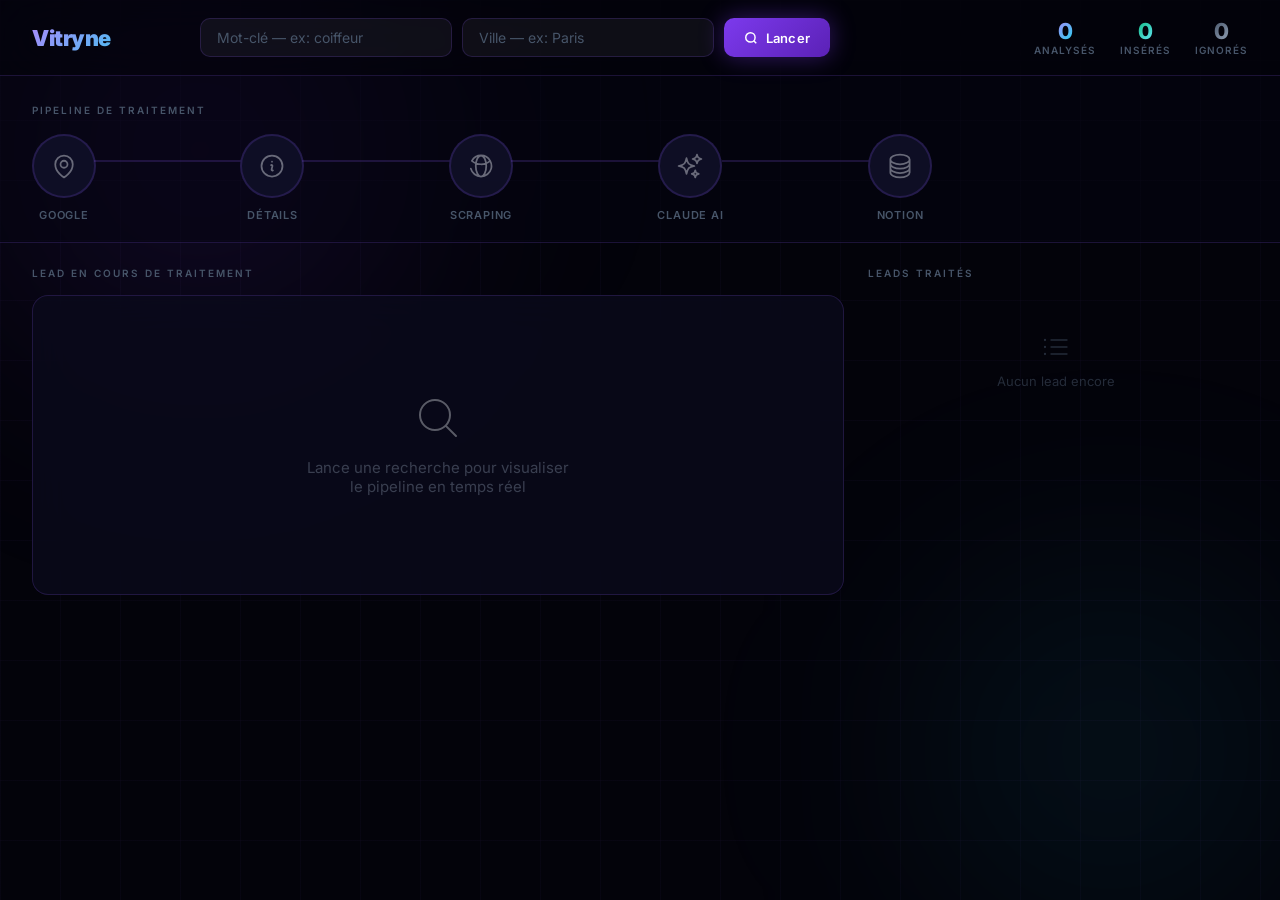
==== templates/index.html @ 22d90bb5 "first-commit-init" ====
<!DOCTYPE html>
<html lang="fr">
<head>
<meta charset="UTF-8">
<meta name="viewport" content="width=device-width, initial-scale=1.0">
<title>Vitryne Leads</title>
<link rel="preconnect" href="https://fonts.googleapis.com">
<link href="https://fonts.googleapis.com/css2?family=Inter:ital,opsz,wght@0,14..32,100..900;1,14..32,100..900&display=swap" rel="stylesheet">
<style>
:root {
  --bg: #03030a;
  --surface: rgba(10,10,28,0.82);
  --surface2: rgba(16,16,40,0.9);
  --border: rgba(139,92,246,0.18);
  --border2: rgba(139,92,246,0.35);
  --purple: #7c3aed;
  --purple-l: #a78bfa;
  --cyan: #22d3ee;
  --cyan-l: #67e8f9;
  --gold: #f59e0b;
  --gold-l: #fcd34d;
  --green: #10b981;
  --green-l: #6ee7b7;
  --red: #ef4444;
  --red-l: #fca5a5;
  --text: #f1f5f9;
  --text2: #94a3b8;
  --text3: #475569;
  --radius: 16px;
  --radius-sm: 10px;
}

* { margin: 0; padding: 0; box-sizing: border-box; }

html, body {
  height: 100%;
  background: var(--bg);
  color: var(--text);
  font-family: 'Inter', system-ui, sans-serif;
  overflow-x: hidden;
}

/* ── Animated background ───────────────────────────────── */
body::before, body::after {
  content: '';
  position: fixed;
  border-radius: 50%;
  filter: blur(120px);
  pointer-events: none;
  z-index: 0;
}
body::before {
  width: 600px; height: 600px;
  background: radial-gradient(circle, rgba(124,58,237,0.18) 0%, transparent 70%);
  top: -150px; left: -100px;
  animation: drift1 18s ease-in-out infinite alternate;
}
body::after {
  width: 500px; height: 500px;
  background: radial-gradient(circle, rgba(34,211,238,0.12) 0%, transparent 70%);
  bottom: -100px; right: -80px;
  animation: drift2 22s ease-in-out infinite alternate;
}
@keyframes drift1 { to { transform: translate(80px, 60px); } }
@keyframes drift2 { to { transform: translate(-60px, -80px); } }

/* grid overlay */
body {
  background-image:
    linear-gradient(rgba(139,92,246,0.03) 1px, transparent 1px),
    linear-gradient(90deg, rgba(139,92,246,0.03) 1px, transparent 1px);
  background-size: 60px 60px;
}

/* ── Layout ────────────────────────────────────────────── */
#app {
  position: relative;
  z-index: 1;
  min-height: 100vh;
  display: flex;
  flex-direction: column;
  gap: 0;
}

/* ── Navbar ────────────────────────────────────────────── */
#navbar {
  display: flex;
  align-items: center;
  gap: 20px;
  padding: 18px 32px;
  background: rgba(3,3,12,0.72);
  backdrop-filter: blur(24px);
  border-bottom: 1px solid var(--border);
  position: sticky;
  top: 0;
  z-index: 100;
}

.logo {
  font-size: 22px;
  font-weight: 900;
  letter-spacing: -0.5px;
  background: linear-gradient(135deg, var(--purple-l) 0%, var(--cyan) 100%);
  -webkit-background-clip: text;
  -webkit-text-fill-color: transparent;
  background-clip: text;
  white-space: nowrap;
  margin-right: 8px;
}
.logo span {
  font-weight: 300;
  opacity: 0.7;
}

.search-group {
  display: flex;
  gap: 10px;
  flex: 1;
  max-width: 560px;
}

.search-input {
  flex: 1;
  background: rgba(255,255,255,0.05);
  border: 1px solid var(--border);
  border-radius: var(--radius-sm);
  padding: 10px 16px;
  color: var(--text);
  font-size: 14px;
  font-family: inherit;
  outline: none;
  transition: border-color 0.2s, background 0.2s;
}
.search-input::placeholder { color: var(--text3); }
.search-input:focus {
  border-color: var(--purple-l);
  background: rgba(124,58,237,0.08);
}

.btn {
  display: inline-flex;
  align-items: center;
  gap: 8px;
  padding: 10px 20px;
  border-radius: var(--radius-sm);
  font-size: 13px;
  font-weight: 600;
  font-family: inherit;
  cursor: pointer;
  border: none;
  transition: all 0.2s;
  white-space: nowrap;
  letter-spacing: 0.3px;
}
.btn-primary {
  background: linear-gradient(135deg, var(--purple) 0%, #5b21b6 100%);
  color: white;
  box-shadow: 0 0 24px rgba(124,58,237,0.4);
}
.btn-primary:hover {
  background: linear-gradient(135deg, var(--purple-l) 0%, var(--purple) 100%);
  box-shadow: 0 0 36px rgba(124,58,237,0.6);
  transform: translateY(-1px);
}
.btn-primary:active { transform: translateY(0); }
.btn-primary:disabled {
  opacity: 0.45;
  cursor: not-allowed;
  transform: none;
  box-shadow: none;
}
.btn-ghost {
  background: rgba(255,255,255,0.05);
  color: var(--text2);
  border: 1px solid var(--border);
}
.btn-ghost:hover {
  background: rgba(255,255,255,0.1);
  color: var(--text);
}

/* stats bar */
.nav-stats {
  display: flex;
  gap: 24px;
  margin-left: auto;
}
.nav-stat {
  display: flex;
  flex-direction: column;
  align-items: center;
  gap: 2px;
}
.nav-stat-val {
  font-size: 22px;
  font-weight: 800;
  line-height: 1;
  background: linear-gradient(135deg, var(--purple-l), var(--cyan));
  -webkit-background-clip: text;
  -webkit-text-fill-color: transparent;
  background-clip: text;
  transition: all 0.3s;
}
.nav-stat-val.inserted { background: linear-gradient(135deg, var(--green), var(--cyan-l)); -webkit-background-clip: text; background-clip: text; }
.nav-stat-val.skipped  { background: linear-gradient(135deg, var(--text3), var(--text2)); -webkit-background-clip: text; background-clip: text; }
.nav-stat-label {
  font-size: 10px;
  text-transform: uppercase;
  letter-spacing: 1px;
  color: var(--text3);
  font-weight: 600;
}

/* ── Pipeline ──────────────────────────────────────────── */
#pipeline-section {
  padding: 28px 32px 20px;
  background: rgba(5,5,16,0.5);
  border-bottom: 1px solid var(--border);
}

.pipeline-title {
  font-size: 10px;
  text-transform: uppercase;
  letter-spacing: 2px;
  color: var(--text3);
  font-weight: 600;
  margin-bottom: 18px;
}

.pipeline {
  display: flex;
  align-items: center;
  gap: 0;
  max-width: 900px;
}

.pipeline-node {
  display: flex;
  flex-direction: column;
  align-items: center;
  gap: 10px;
  position: relative;
  flex-shrink: 0;
}

.node-ring {
  width: 64px;
  height: 64px;
  border-radius: 50%;
  background: var(--surface2);
  border: 2px solid var(--border);
  display: flex;
  align-items: center;
  justify-content: center;
  position: relative;
  transition: all 0.4s cubic-bezier(0.4,0,0.2,1);
}

.node-ring svg {
  width: 28px;
  height: 28px;
  opacity: 0.4;
  transition: opacity 0.3s;
}

.pipeline-node.active .node-ring {
  border-color: var(--purple-l);
  box-shadow: 0 0 0 6px rgba(124,58,237,0.12), 0 0 32px rgba(124,58,237,0.5);
  background: rgba(124,58,237,0.15);
}
.pipeline-node.active .node-ring svg { opacity: 1; }

.pipeline-node.done .node-ring {
  border-color: var(--green);
  box-shadow: 0 0 20px rgba(16,185,129,0.3);
  background: rgba(16,185,129,0.1);
}
.pipeline-node.done .node-ring svg { opacity: 0.8; }

/* pulse ring for active node */
.pipeline-node.active .node-ring::before {
  content: '';
  position: absolute;
  inset: -8px;
  border-radius: 50%;
  border: 2px solid rgba(124,58,237,0.5);
  animation: pulse-ring 1.5s ease-out infinite;
}
@keyframes pulse-ring {
  0%   { opacity: 0.8; transform: scale(1); }
  100% { opacity: 0; transform: scale(1.4); }
}

.node-label {
  font-size: 11px;
  font-weight: 600;
  color: var(--text3);
  text-transform: uppercase;
  letter-spacing: 0.8px;
  text-align: center;
  transition: color 0.3s;
}
.pipeline-node.active .node-label { color: var(--purple-l); }
.pipeline-node.done .node-label   { color: var(--green-l); }

/* done checkmark */
.node-check {
  position: absolute;
  top: -4px;
  right: -4px;
  width: 20px;
  height: 20px;
  background: var(--green);
  border-radius: 50%;
  display: flex;
  align-items: center;
  justify-content: center;
  font-size: 11px;
  opacity: 0;
  transform: scale(0);
  transition: all 0.3s cubic-bezier(0.34,1.56,0.64,1);
  box-shadow: 0 0 10px rgba(16,185,129,0.5);
}
.pipeline-node.done .node-check { opacity: 1; transform: scale(1); }

/* connector line */
.pipeline-connector {
  flex: 1;
  height: 2px;
  background: var(--border);
  position: relative;
  margin: 0 -2px;
  margin-bottom: 34px;
  overflow: visible;
  min-width: 40px;
}

.pipeline-connector .beam {
  position: absolute;
  top: 0; left: 0;
  height: 100%;
  width: 0%;
  background: linear-gradient(90deg, transparent, var(--purple-l), var(--cyan));
  box-shadow: 0 0 12px var(--purple-l);
  border-radius: 2px;
  transition: width 0.6s cubic-bezier(0.4,0,0.2,1);
}
.pipeline-connector.active .beam { width: 100%; }
.pipeline-connector.done .beam {
  width: 100%;
  background: linear-gradient(90deg, var(--green), var(--cyan-l));
  box-shadow: 0 0 10px var(--green);
}

/* ── Main content ───────────────────────────────────────── */
#main {
  flex: 1;
  display: grid;
  grid-template-columns: 1fr 380px;
  gap: 24px;
  padding: 24px 32px;
  min-height: 0;
}

/* ── Active Lead Card ───────────────────────────────────── */
#active-card-wrap {
  display: flex;
  flex-direction: column;
  gap: 16px;
}

.section-label {
  font-size: 10px;
  text-transform: uppercase;
  letter-spacing: 2px;
  color: var(--text3);
  font-weight: 600;
}

#active-card {
  background: var(--surface);
  border: 1px solid var(--border);
  border-radius: var(--radius);
  padding: 28px;
  backdrop-filter: blur(20px);
  position: relative;
  overflow: hidden;
  min-height: 300px;
  display: flex;
  flex-direction: column;
  gap: 20px;
  transition: border-color 0.4s;
}

#active-card::before {
  content: '';
  position: absolute;
  top: 0; left: 0; right: 0;
  height: 1px;
  background: linear-gradient(90deg, transparent, var(--purple-l), transparent);
  opacity: 0;
  transition: opacity 0.4s;
}
#active-card.processing::before { opacity: 1; }
#active-card.success { border-color: rgba(16,185,129,0.4); }
#active-card.success::before { background: linear-gradient(90deg, transparent, var(--green-l), transparent); opacity: 1; }
#active-card.fail { border-color: rgba(100,100,120,0.4); }

/* idle state */
.idle-state {
  flex: 1;
  display: flex;
  flex-direction: column;
  align-items: center;
  justify-content: center;
  gap: 16px;
  opacity: 0.35;
}
.idle-state svg { width: 48px; height: 48px; }
.idle-state p { font-size: 15px; color: var(--text2); text-align: center; }

/* lead header */
.lead-header {
  display: flex;
  align-items: flex-start;
  justify-content: space-between;
  gap: 16px;
  opacity: 0;
  transform: translateY(8px);
  transition: all 0.4s ease;
}
.lead-header.visible { opacity: 1; transform: translateY(0); }

.lead-name {
  font-size: 22px;
  font-weight: 800;
  line-height: 1.2;
  background: linear-gradient(135deg, var(--text) 0%, var(--purple-l) 100%);
  -webkit-background-clip: text;
  -webkit-text-fill-color: transparent;
  background-clip: text;
}

.lead-progress {
  font-size: 12px;
  color: var(--text3);
  font-weight: 600;
  white-space: nowrap;
  padding-top: 4px;
}

/* score ring */
.score-wrap {
  display: flex;
  flex-direction: column;
  align-items: center;
  gap: 4px;
  flex-shrink: 0;
}
.score-ring-svg {
  width: 72px;
  height: 72px;
  transform: rotate(-90deg);
}
.score-track {
  fill: none;
  stroke: rgba(255,255,255,0.06);
  stroke-width: 5;
}
.score-fill {
  fill: none;
  stroke-width: 5;
  stroke-linecap: round;
  stroke-dasharray: 201;
  stroke-dashoffset: 201;
  transition: stroke-dashoffset 1s cubic-bezier(0.4,0,0.2,1), stroke 0.5s;
}
.score-center {
  position: relative;
  margin-top: -72px;
  width: 72px;
  height: 72px;
  display: flex;
  align-items: center;
  justify-content: center;
  flex-direction: column;
}
.score-num {
  font-size: 22px;
  font-weight: 900;
  line-height: 1;
}
.score-max {
  font-size: 9px;
  color: var(--text3);
  font-weight: 600;
}

/* data fields */
.lead-fields {
  display: grid;
  grid-template-columns: 1fr 1fr;
  gap: 12px;
  opacity: 0;
  transform: translateY(8px);
  transition: all 0.4s ease 0.1s;
}
.lead-fields.visible { opacity: 1; transform: translateY(0); }

.field {
  display: flex;
  align-items: center;
  gap: 10px;
  padding: 10px 14px;
  background: rgba(255,255,255,0.04);
  border-radius: var(--radius-sm);
  border: 1px solid rgba(255,255,255,0.06);
  min-width: 0;
}
.field-icon {
  width: 32px;
  height: 32px;
  border-radius: 8px;
  display: flex;
  align-items: center;
  justify-content: center;
  flex-shrink: 0;
}
.field-icon svg { width: 16px; height: 16px; }
.field-icon.phone  { background: rgba(34,211,238,0.12); color: var(--cyan); }
.field-icon.web    { background: rgba(124,58,237,0.12); color: var(--purple-l); }
.field-icon.mail   { background: rgba(245,158,11,0.12); color: var(--gold); }
.field-icon.social { background: rgba(236,72,153,0.12); color: #f472b6; }
.field-icon.tool   { background: rgba(99,102,241,0.12); color: #818cf8; }

.field-text {
  display: flex;
  flex-direction: column;
  min-width: 0;
}
.field-label {
  font-size: 9px;
  text-transform: uppercase;
  letter-spacing: 1px;
  color: var(--text3);
  font-weight: 700;
}
.field-val {
  font-size: 13px;
  font-weight: 500;
  color: var(--text2);
  white-space: nowrap;
  overflow: hidden;
  text-overflow: ellipsis;
}
.field-val.empty { color: var(--text3); font-style: italic; }

/* besoins */
.besoins-row {
  display: flex;
  flex-wrap: wrap;
  gap: 8px;
  opacity: 0;
  transform: translateY(8px);
  transition: all 0.4s ease 0.2s;
}
.besoins-row.visible { opacity: 1; transform: translateY(0); }

.besoin-chip {
  display: inline-flex;
  align-items: center;
  gap: 5px;
  padding: 5px 12px;
  border-radius: 100px;
  font-size: 11px;
  font-weight: 600;
  background: rgba(124,58,237,0.15);
  border: 1px solid rgba(124,58,237,0.3);
  color: var(--purple-l);
  animation: chip-in 0.3s cubic-bezier(0.34,1.56,0.64,1) both;
}
@keyframes chip-in {
  from { opacity: 0; transform: scale(0.7); }
  to   { opacity: 1; transform: scale(1); }
}

/* notes */
.lead-notes {
  font-size: 13px;
  color: var(--text2);
  line-height: 1.6;
  padding: 14px;
  background: rgba(255,255,255,0.03);
  border-radius: var(--radius-sm);
  border-left: 2px solid var(--purple);
  opacity: 0;
  transform: translateY(8px);
  transition: all 0.4s ease 0.3s;
}
.lead-notes.visible { opacity: 1; transform: translateY(0); }

/* status banner */
.status-banner {
  display: flex;
  align-items: center;
  gap: 12px;
  padding: 14px 18px;
  border-radius: var(--radius-sm);
  font-size: 14px;
  font-weight: 700;
  opacity: 0;
  transform: scale(0.95);
  transition: all 0.4s cubic-bezier(0.34,1.56,0.64,1) 0.3s;
}
.status-banner.visible { opacity: 1; transform: scale(1); }
.status-banner.success {
  background: rgba(16,185,129,0.12);
  border: 1px solid rgba(16,185,129,0.3);
  color: var(--green-l);
}
.status-banner.fail {
  background: rgba(100,116,139,0.1);
  border: 1px solid rgba(100,116,139,0.2);
  color: var(--text3);
}

/* ── Leads Feed ─────────────────────────────────────────── */
#leads-feed {
  display: flex;
  flex-direction: column;
  gap: 12px;
  max-height: calc(100vh - 220px);
  overflow-y: auto;
  padding-right: 4px;
}
#leads-feed::-webkit-scrollbar { width: 4px; }
#leads-feed::-webkit-scrollbar-track { background: transparent; }
#leads-feed::-webkit-scrollbar-thumb { background: var(--border); border-radius: 2px; }

.feed-empty {
  display: flex;
  flex-direction: column;
  align-items: center;
  justify-content: center;
  gap: 10px;
  padding: 40px 20px;
  color: var(--text3);
  font-size: 13px;
  text-align: center;
  opacity: 0.5;
}

.lead-card {
  background: var(--surface);
  border: 1px solid var(--border);
  border-radius: var(--radius-sm);
  padding: 16px;
  backdrop-filter: blur(12px);
  display: flex;
  flex-direction: column;
  gap: 10px;
  animation: card-slide-in 0.4s cubic-bezier(0.34,1.56,0.64,1) both;
  position: relative;
  overflow: hidden;
  cursor: default;
  transition: border-color 0.2s, transform 0.2s;
}
.lead-card:hover { transform: translateX(-3px); }

@keyframes card-slide-in {
  from { opacity: 0; transform: translateX(30px); }
  to   { opacity: 1; transform: translateX(0); }
}

.lead-card.inserted {
  border-color: rgba(16,185,129,0.3);
}
.lead-card.inserted::before {
  content: '';
  position: absolute;
  left: 0; top: 0; bottom: 0;
  width: 3px;
  background: linear-gradient(180deg, var(--green), var(--cyan));
  border-radius: 3px 0 0 3px;
}
.lead-card.skipped {
  border-color: rgba(100,116,139,0.2);
  opacity: 0.7;
}
.lead-card.skipped::before {
  content: '';
  position: absolute;
  left: 0; top: 0; bottom: 0;
  width: 3px;
  background: var(--text3);
  border-radius: 3px 0 0 3px;
}

.card-top {
  display: flex;
  align-items: flex-start;
  justify-content: space-between;
  gap: 8px;
}
.card-name {
  font-size: 14px;
  font-weight: 700;
  color: var(--text);
  line-height: 1.3;
}
.card-score {
  display: flex;
  align-items: center;
  justify-content: center;
  width: 32px;
  height: 32px;
  border-radius: 8px;
  font-size: 13px;
  font-weight: 800;
  flex-shrink: 0;
}
.score-1, .score-2 { background: rgba(239,68,68,0.15); color: var(--red-l); border: 1px solid rgba(239,68,68,0.25); }
.score-3 { background: rgba(245,158,11,0.15); color: var(--gold-l); border: 1px solid rgba(245,158,11,0.25); }
.score-4, .score-5 { background: rgba(16,185,129,0.15); color: var(--green-l); border: 1px solid rgba(16,185,129,0.25); }

.card-tags {
  display: flex;
  flex-wrap: wrap;
  gap: 5px;
}
.card-tag {
  font-size: 10px;
  font-weight: 600;
  padding: 3px 8px;
  border-radius: 100px;
  background: rgba(124,58,237,0.1);
  border: 1px solid rgba(124,58,237,0.2);
  color: var(--purple-l);
}

.card-status {
  display: flex;
  align-items: center;
  gap: 6px;
  font-size: 11px;
  font-weight: 700;
  text-transform: uppercase;
  letter-spacing: 0.5px;
}
.card-status.ok { color: var(--green); }
.card-status.no { color: var(--text3); }

/* ── Processing shimmer ─────────────────────────────────── */
@keyframes shimmer {
  0%   { background-position: -600px 0; }
  100% { background-position: 600px 0; }
}
.shimmer {
  background: linear-gradient(90deg, rgba(255,255,255,0.02) 25%, rgba(255,255,255,0.07) 50%, rgba(255,255,255,0.02) 75%);
  background-size: 600px 100%;
  animation: shimmer 1.5s infinite;
}

/* ── Done overlay ───────────────────────────────────────── */
#done-overlay {
  position: fixed;
  inset: 0;
  z-index: 200;
  display: flex;
  align-items: center;
  justify-content: center;
  background: rgba(3,3,12,0.85);
  backdrop-filter: blur(16px);
  opacity: 0;
  pointer-events: none;
  transition: opacity 0.5s;
}
#done-overlay.visible { opacity: 1; pointer-events: all; }

.done-card {
  background: var(--surface2);
  border: 1px solid var(--border2);
  border-radius: 24px;
  padding: 48px 56px;
  text-align: center;
  max-width: 440px;
  width: 90%;
  box-shadow: 0 0 80px rgba(124,58,237,0.2), 0 40px 80px rgba(0,0,0,0.4);
  transform: scale(0.9);
  transition: transform 0.5s cubic-bezier(0.34,1.56,0.64,1) 0.1s;
}
#done-overlay.visible .done-card { transform: scale(1); }

.done-icon {
  width: 72px;
  height: 72px;
  margin: 0 auto 20px;
  background: linear-gradient(135deg, rgba(16,185,129,0.2), rgba(34,211,238,0.2));
  border: 2px solid rgba(16,185,129,0.4);
  border-radius: 50%;
  display: flex;
  align-items: center;
  justify-content: center;
  animation: pulse-ring 2s ease-out infinite;
}
.done-icon svg { width: 36px; height: 36px; color: var(--green-l); }

.done-title {
  font-size: 28px;
  font-weight: 900;
  background: linear-gradient(135deg, var(--green-l), var(--cyan));
  -webkit-background-clip: text;
  -webkit-text-fill-color: transparent;
  background-clip: text;
  margin-bottom: 8px;
}
.done-sub {
  font-size: 14px;
  color: var(--text2);
  margin-bottom: 32px;
}

.done-stats {
  display: flex;
  justify-content: center;
  gap: 32px;
  margin-bottom: 32px;
}
.done-stat-val {
  font-size: 36px;
  font-weight: 900;
  line-height: 1;
}
.done-stat-val.d-total   { color: var(--purple-l); }
.done-stat-val.d-inserted { color: var(--green-l); }
.done-stat-val.d-skipped  { color: var(--text3); }
.done-stat-label {
  font-size: 11px;
  text-transform: uppercase;
  letter-spacing: 1px;
  color: var(--text3);
  font-weight: 600;
  margin-top: 4px;
}

/* ── Typing indicator ───────────────────────────────────── */
.typing { display: inline-flex; gap: 4px; align-items: center; }
.typing span {
  width: 5px; height: 5px;
  background: var(--purple-l);
  border-radius: 50%;
  animation: bounce 1.2s ease-in-out infinite;
}
.typing span:nth-child(2) { animation-delay: 0.15s; }
.typing span:nth-child(3) { animation-delay: 0.3s; }
@keyframes bounce {
  0%,80%,100% { transform: translateY(0); }
  40%          { transform: translateY(-6px); }
}

/* number count-up */
.count-up { transition: all 0.3s; }

/* ── Scrollbar ──────────────────────────────────────────── */
::-webkit-scrollbar { width: 6px; }
::-webkit-scrollbar-track { background: transparent; }
::-webkit-scrollbar-thumb { background: var(--border); border-radius: 3px; }
</style>
</head>
<body>

<div id="app">

  <!-- Navbar -->
  <nav id="navbar">
    <div class="logo">Vitryne <span>Leads</span></div>

    <div class="search-group">
      <input id="keyword" class="search-input" type="text" placeholder="Mot-clé — ex: coiffeur" value="">
      <input id="city" class="search-input" type="text" placeholder="Ville — ex: Paris" value="">
      <button id="launch-btn" class="btn btn-primary" onclick="launch()">
        <svg width="14" height="14" fill="none" stroke="currentColor" stroke-width="2.5" viewBox="0 0 24 24"><circle cx="11" cy="11" r="8"/><path d="m21 21-4.35-4.35"/></svg>
        Lancer
      </button>
    </div>

    <div class="nav-stats">
      <div class="nav-stat">
        <div class="nav-stat-val count-up" id="stat-total">0</div>
        <div class="nav-stat-label">Analysés</div>
      </div>
      <div class="nav-stat">
        <div class="nav-stat-val inserted count-up" id="stat-inserted">0</div>
        <div class="nav-stat-label">Insérés</div>
      </div>
      <div class="nav-stat">
        <div class="nav-stat-val skipped count-up" id="stat-skipped">0</div>
        <div class="nav-stat-label">Ignorés</div>
      </div>
    </div>
  </nav>

  <!-- Pipeline -->
  <div id="pipeline-section">
    <div class="pipeline-title">Pipeline de traitement</div>
    <div class="pipeline" id="pipeline">

      <!-- Node: Google -->
      <div class="pipeline-node" id="node-google">
        <div class="node-ring">
          <svg fill="none" viewBox="0 0 24 24" stroke="currentColor" stroke-width="1.5">
            <path stroke-linecap="round" stroke-linejoin="round" d="M15 10.5a3 3 0 1 1-6 0 3 3 0 0 1 6 0Z"/>
            <path stroke-linecap="round" stroke-linejoin="round" d="M19.5 10.5c0 7.142-7.5 11.25-7.5 11.25S4.5 17.642 4.5 10.5a7.5 7.5 0 1 1 15 0Z"/>
          </svg>
          <div class="node-check">✓</div>
        </div>
        <div class="node-label">Google</div>
      </div>

      <div class="pipeline-connector" id="conn-0"><div class="beam"></div></div>

      <!-- Node: Details -->
      <div class="pipeline-node" id="node-details">
        <div class="node-ring">
          <svg fill="none" viewBox="0 0 24 24" stroke="currentColor" stroke-width="1.5">
            <path stroke-linecap="round" stroke-linejoin="round" d="m11.25 11.25.041-.02a.75.75 0 0 1 1.063.852l-.708 2.836a.75.75 0 0 0 1.063.853l.041-.021M21 12a9 9 0 1 1-18 0 9 9 0 0 1 18 0Zm-9-3.75h.008v.008H12V8.25Z"/>
          </svg>
          <div class="node-check">✓</div>
        </div>
        <div class="node-label">Détails</div>
      </div>

      <div class="pipeline-connector" id="conn-1"><div class="beam"></div></div>

      <!-- Node: Scraper -->
      <div class="pipeline-node" id="node-scrape">
        <div class="node-ring">
          <svg fill="none" viewBox="0 0 24 24" stroke="currentColor" stroke-width="1.5">
            <path stroke-linecap="round" stroke-linejoin="round" d="M12 21a9.004 9.004 0 0 0 8.716-6.747M12 21a9.004 9.004 0 0 1-8.716-6.747M12 21c2.485 0 4.5-4.03 4.5-9S14.485 3 12 3m0 18c-2.485 0-4.5-4.03-4.5-9S9.515 3 12 3m0 0a8.997 8.997 0 0 1 7.843 4.582M12 3a8.997 8.997 0 0 0-7.843 4.582m15.686 0A11.953 11.953 0 0 1 12 10.5c-2.998 0-5.74-1.1-7.843-2.918m15.686 0A8.959 8.959 0 0 1 21 12c0 .778-.099 1.533-.284 2.253"/>
          </svg>
          <div class="node-check">✓</div>
        </div>
        <div class="node-label">Scraping</div>
      </div>

      <div class="pipeline-connector" id="conn-2"><div class="beam"></div></div>

      <!-- Node: Claude -->
      <div class="pipeline-node" id="node-claude">
        <div class="node-ring">
          <svg fill="none" viewBox="0 0 24 24" stroke="currentColor" stroke-width="1.5">
            <path stroke-linecap="round" stroke-linejoin="round" d="M9.813 15.904 9 18.75l-.813-2.846a4.5 4.5 0 0 0-3.09-3.09L2.25 12l2.846-.813a4.5 4.5 0 0 0 3.09-3.09L9 5.25l.813 2.846a4.5 4.5 0 0 0 3.09 3.09L15.75 12l-2.846.813a4.5 4.5 0 0 0-3.09 3.09ZM18.259 8.715 18 9.75l-.259-1.035a3.375 3.375 0 0 0-2.455-2.456L14.25 6l1.036-.259a3.375 3.375 0 0 0 2.455-2.456L18 2.25l.259 1.035a3.375 3.375 0 0 0 2.456 2.456L21.75 6l-1.035.259a3.375 3.375 0 0 0-2.456 2.456ZM16.894 20.567 16.5 21.75l-.394-1.183a2.25 2.25 0 0 0-1.423-1.423L13.5 18.75l1.183-.394a2.25 2.25 0 0 0 1.423-1.423l.394-1.183.394 1.183a2.25 2.25 0 0 0 1.423 1.423l1.183.394-1.183.394a2.25 2.25 0 0 0-1.423 1.423Z"/>
          </svg>
          <div class="node-check">✓</div>
        </div>
        <div class="node-label">Claude AI</div>
      </div>

      <div class="pipeline-connector" id="conn-3"><div class="beam"></div></div>

      <!-- Node: Notion -->
      <div class="pipeline-node" id="node-notion">
        <div class="node-ring">
          <svg fill="none" viewBox="0 0 24 24" stroke="currentColor" stroke-width="1.5">
            <path stroke-linecap="round" stroke-linejoin="round" d="M20.25 6.375c0 2.278-3.694 4.125-8.25 4.125S3.75 8.653 3.75 6.375m16.5 0c0-2.278-3.694-4.125-8.25-4.125S3.75 4.097 3.75 6.375m16.5 0v11.25c0 2.278-3.694 4.125-8.25 4.125s-8.25-1.847-8.25-4.125V6.375m16.5 0v3.75m-16.5-3.75v3.75m16.5 0v3.75C20.25 16.153 16.556 18 12 18s-8.25-1.847-8.25-4.125v-3.75m16.5 0c0 2.278-3.694 4.125-8.25 4.125s-8.25-1.847-8.25-4.125"/>
          </svg>
          <div class="node-check">✓</div>
        </div>
        <div class="node-label">Notion</div>
      </div>

    </div>
  </div>

  <!-- Main -->
  <div id="main">

    <!-- Active card -->
    <div id="active-card-wrap">
      <div class="section-label">Lead en cours de traitement</div>
      <div id="active-card">

        <!-- Idle state -->
        <div class="idle-state" id="idle-state">
          <svg fill="none" viewBox="0 0 24 24" stroke="currentColor" stroke-width="1">
            <path stroke-linecap="round" stroke-linejoin="round" d="M21 21l-5.197-5.197m0 0A7.5 7.5 0 1 0 5.196 15.803 7.5 7.5 0 0 0 15.803 15.803Z"/>
          </svg>
          <p>Lance une recherche pour visualiser<br>le pipeline en temps réel</p>
        </div>

        <!-- Lead content (hidden until processing) -->
        <div id="lead-content" style="display:none; flex-direction:column; gap:18px;">

          <div class="lead-header" id="lead-header">
            <div>
              <div class="lead-progress" id="lead-progress"></div>
              <div class="lead-name" id="lead-name">—</div>
            </div>
            <div class="score-wrap" id="score-wrap" style="opacity:0; transition:opacity 0.4s 0.5s;">
              <svg class="score-ring-svg" viewBox="0 0 72 72">
                <circle class="score-track" cx="36" cy="36" r="32"/>
                <circle class="score-fill" id="score-fill" cx="36" cy="36" r="32" stroke="#7c3aed"/>
              </svg>
              <div class="score-center">
                <div class="score-num" id="score-num" style="color:#7c3aed">—</div>
                <div class="score-max">/5</div>
              </div>
            </div>
          </div>

          <div class="lead-fields" id="lead-fields">
            <div class="field" id="field-phone">
              <div class="field-icon phone">
                <svg fill="none" viewBox="0 0 24 24" stroke="currentColor" stroke-width="2"><path stroke-linecap="round" stroke-linejoin="round" d="M2.25 6.75c0 8.284 6.716 15 15 15h2.25a2.25 2.25 0 0 0 2.25-2.25v-1.372c0-.516-.351-.966-.852-1.091l-4.423-1.106c-.44-.11-.902.055-1.173.417l-.97 1.293c-.282.376-.769.542-1.21.38a12.035 12.035 0 0 1-7.143-7.143c-.162-.441.004-.928.38-1.21l1.293-.97c.363-.271.527-.734.417-1.173L6.963 3.102a1.125 1.125 0 0 0-1.091-.852H4.5A2.25 2.25 0 0 0 2.25 4.5v2.25Z"/></svg>
              </div>
              <div class="field-text">
                <div class="field-label">Téléphone</div>
                <div class="field-val empty" id="fv-phone">—</div>
              </div>
            </div>
            <div class="field" id="field-web">
              <div class="field-icon web">
                <svg fill="none" viewBox="0 0 24 24" stroke="currentColor" stroke-width="2"><path stroke-linecap="round" stroke-linejoin="round" d="M12 21a9.004 9.004 0 0 0 8.716-6.747M12 21a9.004 9.004 0 0 1-8.716-6.747M12 21c2.485 0 4.5-4.03 4.5-9S14.485 3 12 3m0 18c-2.485 0-4.5-4.03-4.5-9S9.515 3 12 3m0 0a8.997 8.997 0 0 1 7.843 4.582M12 3a8.997 8.997 0 0 0-7.843 4.582m15.686 0A11.953 11.953 0 0 1 12 10.5c-2.998 0-5.74-1.1-7.843-2.918m15.686 0A8.959 8.959 0 0 1 21 12c0 .778-.099 1.533-.284 2.253"/></svg>
              </div>
              <div class="field-text">
                <div class="field-label">Site web</div>
                <div class="field-val empty" id="fv-web">—</div>
              </div>
            </div>
            <div class="field">
              <div class="field-icon mail">
                <svg fill="none" viewBox="0 0 24 24" stroke="currentColor" stroke-width="2"><path stroke-linecap="round" stroke-linejoin="round" d="M21.75 6.75v10.5a2.25 2.25 0 0 1-2.25 2.25h-15a2.25 2.25 0 0 1-2.25-2.25V6.75m19.5 0A2.25 2.25 0 0 0 19.5 4.5h-15a2.25 2.25 0 0 0-2.25 2.25m19.5 0v.243a2.25 2.25 0 0 1-1.07 1.916l-7.5 4.615a2.25 2.25 0 0 1-2.36 0L3.32 8.91a2.25 2.25 0 0 1-1.07-1.916V6.75"/></svg>
              </div>
              <div class="field-text">
                <div class="field-label">E-mail</div>
                <div class="field-val empty" id="fv-email">—</div>
              </div>
            </div>
            <div class="field">
              <div class="field-icon social">
                <svg fill="none" viewBox="0 0 24 24" stroke="currentColor" stroke-width="2"><path stroke-linecap="round" stroke-linejoin="round" d="M7.217 10.907a2.25 2.25 0 1 0 0 2.186m0-2.186c.18.324.283.696.283 1.093s-.103.77-.283 1.093m0-2.186 9.566-5.314m-9.566 7.5 9.566 5.314m0 0a2.25 2.25 0 1 0 3.935 2.186 2.25 2.25 0 0 0-3.935-2.186Zm0-12.814a2.25 2.25 0 1 0 3.933-2.185 2.25 2.25 0 0 0-3.933 2.185Z"/></svg>
              </div>
              <div class="field-text">
                <div class="field-label">Réseaux sociaux</div>
                <div class="field-val empty" id="fv-social">—</div>
              </div>
            </div>
          </div>

          <div class="besoins-row" id="besoins-row"></div>

          <div class="lead-notes" id="lead-notes"></div>

          <div class="status-banner" id="status-banner"></div>

        </div>

        <!-- Shimmer overlay while searching -->
        <div id="search-shimmer" style="display:none; padding:20px; flex-direction:column; gap:12px;">
          <div style="height:18px; border-radius:6px; background:rgba(255,255,255,0.04);" class="shimmer"></div>
          <div style="height:14px; width:60%; border-radius:6px; background:rgba(255,255,255,0.03);" class="shimmer"></div>
          <div style="height:80px; border-radius:10px; background:rgba(255,255,255,0.03); margin-top:8px;" class="shimmer"></div>
        </div>

      </div>
    </div>

    <!-- Leads feed -->
    <div style="display:flex; flex-direction:column; gap:12px;">
      <div class="section-label">Leads traités</div>
      <div id="leads-feed">
        <div class="feed-empty" id="feed-empty">
          <svg width="32" height="32" fill="none" viewBox="0 0 24 24" stroke="currentColor" stroke-width="1">
            <path stroke-linecap="round" stroke-linejoin="round" d="M8.25 6.75h12M8.25 12h12m-12 5.25h12M3.75 6.75h.007v.008H3.75V6.75Zm.375 0a.375.375 0 1 1-.75 0 .375.375 0 0 1 .75 0ZM3.75 12h.007v.008H3.75V12Zm.375 0a.375.375 0 1 1-.75 0 .375.375 0 0 1 .75 0Zm-.375 5.25h.007v.008H3.75v-.008Zm.375 0a.375.375 0 1 1-.75 0 .375.375 0 0 1 .75 0Z"/>
          </svg>
          Aucun lead encore
        </div>
      </div>
    </div>

  </div>
</div>

<!-- Done overlay -->
<div id="done-overlay">
  <div class="done-card">
    <div class="done-icon">
      <svg fill="none" viewBox="0 0 24 24" stroke="currentColor" stroke-width="2">
        <path stroke-linecap="round" stroke-linejoin="round" d="M9 12.75 11.25 15 15 9.75M21 12a9 9 0 1 1-18 0 9 9 0 0 1 18 0Z"/>
      </svg>
    </div>
    <div class="done-title">Analyse terminée</div>
    <div class="done-sub" id="done-sub">Pipeline complété avec succès</div>
    <div class="done-stats">
      <div>
        <div class="done-stat-val d-total" id="done-total">0</div>
        <div class="done-stat-label">Analysés</div>
      </div>
      <div>
        <div class="done-stat-val d-inserted" id="done-inserted">0</div>
        <div class="done-stat-label">Insérés</div>
      </div>
      <div>
        <div class="done-stat-val d-skipped" id="done-skipped">0</div>
        <div class="done-stat-label">Ignorés</div>
      </div>
    </div>
    <button class="btn btn-ghost" style="width:100%; justify-content:center;" onclick="closeDone()">
      Fermer et nouvelle recherche
    </button>
  </div>
</div>

<script>
// ── State ────────────────────────────────────────────────
let stats = { total: 0, inserted: 0, skipped: 0 };
let currentLead = {};
const CIRCUMFERENCE = 2 * Math.PI * 32; // r=32 → 201.06

const STEP_ORDER = ['details', 'scrape', 'claude', 'notion'];
const NODE_MAP = {
  google: 'node-google',
  details: 'node-details',
  scrape: 'node-scrape',
  claude: 'node-claude',
  notion: 'node-notion',
};
const CONN_MAP = {
  details: 'conn-0',
  scrape: 'conn-1',
  claude: 'conn-2',
  notion: 'conn-3',
};

// ── Pipeline helpers ─────────────────────────────────────
function resetPipeline() {
  Object.values(NODE_MAP).forEach(id => {
    const el = document.getElementById(id);
    el.classList.remove('active', 'done');
  });
  for (let i = 0; i <= 3; i++) {
    const c = document.getElementById(`conn-${i}`);
    c.classList.remove('active', 'done');
    c.querySelector('.beam').style.width = '0%';
  }
}

function setNodeActive(nodeKey) {
  // Clear all active
  Object.values(NODE_MAP).forEach(id => document.getElementById(id).classList.remove('active'));
  // Set active
  const el = document.getElementById(NODE_MAP[nodeKey]);
  if (el) el.classList.add('active');
  // Animate connector leading to this node
  const connId = CONN_MAP[nodeKey];
  if (connId) {
    const c = document.getElementById(connId);
    c.classList.add('active');
  }
}

function setNodeDone(nodeKey) {
  const el = document.getElementById(NODE_MAP[nodeKey]);
  if (el) {
    el.classList.remove('active');
    el.classList.add('done');
  }
  const connId = CONN_MAP[nodeKey];
  if (connId) {
    const c = document.getElementById(connId);
    c.classList.remove('active');
    c.classList.add('done');
  }
}

// ── Active card helpers ──────────────────────────────────
function resetActiveCard() {
  document.getElementById('idle-state').style.display = 'flex';
  document.getElementById('lead-content').style.display = 'none';
  document.getElementById('search-shimmer').style.display = 'none';
  document.getElementById('active-card').className = '';

  document.getElementById('lead-header').classList.remove('visible');
  document.getElementById('lead-fields').classList.remove('visible');
  document.getElementById('besoins-row').classList.remove('visible');
  document.getElementById('lead-notes').classList.remove('visible');
  document.getElementById('status-banner').classList.remove('visible');

  document.getElementById('fv-phone').textContent = '—';
  document.getElementById('fv-phone').className = 'field-val empty';
  document.getElementById('fv-web').textContent = '—';
  document.getElementById('fv-web').className = 'field-val empty';
  document.getElementById('fv-email').textContent = '—';
  document.getElementById('fv-email').className = 'field-val empty';
  document.getElementById('fv-social').textContent = '—';
  document.getElementById('fv-social').className = 'field-val empty';
  document.getElementById('besoins-row').innerHTML = '';
  document.getElementById('lead-notes').textContent = '';
  document.getElementById('status-banner').className = 'status-banner';
  document.getElementById('status-banner').innerHTML = '';

  // Reset score
  document.getElementById('score-fill').style.strokeDashoffset = CIRCUMFERENCE;
  document.getElementById('score-num').textContent = '—';
  document.getElementById('score-num').style.color = '#7c3aed';
  document.getElementById('score-wrap').style.opacity = '0';
}

function showSearching() {
  document.getElementById('idle-state').style.display = 'none';
  document.getElementById('search-shimmer').style.display = 'flex';
  document.getElementById('lead-content').style.display = 'none';
  document.getElementById('active-card').classList.add('processing');
}

function showLeadContent() {
  document.getElementById('search-shimmer').style.display = 'none';
  document.getElementById('lead-content').style.display = 'flex';
}

function setScore(score) {
  const fill = document.getElementById('score-fill');
  const num = document.getElementById('score-num');
  const wrap = document.getElementById('score-wrap');

  wrap.style.opacity = '1';
  num.textContent = score;

  const pct = score / 5;
  const offset = CIRCUMFERENCE * (1 - pct);
  fill.style.strokeDashoffset = offset;

  let color;
  if (score <= 2)      color = '#ef4444';
  else if (score === 3) color = '#f59e0b';
  else                  color = '#10b981';

  fill.style.stroke = color;
  num.style.color = color;
}

function setFieldVal(id, val) {
  const el = document.getElementById(id);
  if (val) {
    el.textContent = val;
    el.className = 'field-val';
  }
}

function animateCounter(id, target) {
  const el = document.getElementById(id);
  const start = parseInt(el.textContent) || 0;
  if (start === target) return;
  const duration = 400;
  const startTime = performance.now();
  function step(now) {
    const t = Math.min((now - startTime) / duration, 1);
    el.textContent = Math.round(start + (target - start) * t);
    if (t < 1) requestAnimationFrame(step);
  }
  requestAnimationFrame(step);
}

function updateStats() {
  animateCounter('stat-total', stats.total);
  animateCounter('stat-inserted', stats.inserted);
  animateCounter('stat-skipped', stats.skipped);
}

// ── Feed helpers ─────────────────────────────────────────
function addLeadCard(data, type) {
  const feed = document.getElementById('leads-feed');
  const empty = document.getElementById('feed-empty');
  if (empty) empty.remove();

  const score = data.score || 0;
  const scoreClass = `score-${Math.max(1, Math.min(5, score))}`;
  const besoins = (data.besoins || []).slice(0, 3);

  const card = document.createElement('div');
  card.className = `lead-card ${type}`;
  card.innerHTML = `
    <div class="card-top">
      <div class="card-name">${escHtml(data.name || data.nom || '—')}</div>
      <div class="card-score ${scoreClass}">${score}</div>
    </div>
    ${besoins.length ? `<div class="card-tags">${besoins.map(b => `<div class="card-tag">${escHtml(b)}</div>`).join('')}</div>` : ''}
    <div class="card-status ${type === 'inserted' ? 'ok' : 'no'}">
      ${type === 'inserted'
        ? `<svg width="12" height="12" fill="none" viewBox="0 0 24 24" stroke="currentColor" stroke-width="2.5"><path stroke-linecap="round" stroke-linejoin="round" d="m4.5 12.75 6 6 9-13.5"/></svg> Inséré dans Notion`
        : `<svg width="12" height="12" fill="none" viewBox="0 0 24 24" stroke="currentColor" stroke-width="2"><path stroke-linecap="round" stroke-linejoin="round" d="M6 18 18 6M6 6l12 12"/></svg> Ignoré (score ${score}/5)`}
    </div>
  `;
  feed.insertBefore(card, feed.firstChild);
}

function escHtml(s) {
  return String(s).replace(/&/g,'&amp;').replace(/</g,'&lt;').replace(/>/g,'&gt;');
}

// ── Event handlers ───────────────────────────────────────
function handleEvent(raw) {
  const d = JSON.parse(raw);

  switch (d.type) {

    case 'searching':
      showSearching();
      setNodeActive('google');
      break;

    case 'places_found':
      setNodeDone('google');
      break;

    case 'lead_start':
      resetActiveCard();
      showLeadContent();
      currentLead = { name: d.name };
      document.getElementById('lead-progress').textContent = `${d.index} / ${d.total}`;
      document.getElementById('lead-name').textContent = d.name || '…';
      document.getElementById('lead-header').classList.add('visible');
      document.getElementById('active-card').classList.add('processing');
      // Reset done nodes except google
      ['details','scrape','claude','notion'].forEach(n => {
        const el = document.getElementById(NODE_MAP[n]);
        el.classList.remove('active','done');
        const cId = CONN_MAP[n];
        if (cId) {
          document.getElementById(cId).classList.remove('active','done');
        }
      });
      stats.total++;
      updateStats();
      break;

    case 'step':
      setNodeActive(d.step);
      break;

    case 'details_done': {
      setNodeDone('details');
      document.getElementById('lead-name').textContent = d.name;
      currentLead.name = d.name;
      currentLead.phone = d.phone;
      currentLead.website = d.website;
      setFieldVal('fv-phone', d.phone || 'Non renseigné');
      let webShort = 'Aucun site';
      if (d.website) { try { webShort = new URL(d.website).hostname; } catch { webShort = d.website.replace(/^https?:\/\//, '').split('/')[0]; } }
      setFieldVal('fv-web', webShort);
      if (!d.website) document.getElementById('fv-web').className = 'field-val empty';
      document.getElementById('lead-fields').classList.add('visible');
      break;
    }

    case 'scrape_done': {
      setNodeDone('scrape');
      setFieldVal('fv-email', d.email || 'Non trouvé');
      if (!d.email) document.getElementById('fv-email').className = 'field-val empty';
      const socials = [d.facebook ? 'Facebook' : null, d.instagram ? 'Instagram' : null].filter(Boolean);
      setFieldVal('fv-social', socials.length ? socials.join(' · ') : 'Aucun');
      if (!socials.length) document.getElementById('fv-social').className = 'field-val empty';
      break;
    }

    case 'analysis_done': {
      setNodeDone('claude');
      setScore(d.score || 1);
      const besoinsRow = document.getElementById('besoins-row');
      besoinsRow.innerHTML = '';
      (d.besoins || []).forEach((b, i) => {
        const chip = document.createElement('div');
        chip.className = 'besoin-chip';
        chip.style.animationDelay = `${i * 80}ms`;
        chip.textContent = b;
        besoinsRow.appendChild(chip);
      });
      if (d.besoins && d.besoins.length) besoinsRow.classList.add('visible');

      const notes = document.getElementById('lead-notes');
      notes.textContent = d.notes || '';
      if (d.notes) notes.classList.add('visible');

      currentLead.score = d.score;
      currentLead.besoins = d.besoins;
      break;
    }

    case 'inserted': {
      setNodeDone('notion');
      document.getElementById('active-card').classList.remove('processing');
      document.getElementById('active-card').classList.add('success');
      const banner = document.getElementById('status-banner');
      banner.className = 'status-banner success visible';
      banner.innerHTML = `
        <svg width="18" height="18" fill="none" viewBox="0 0 24 24" stroke="currentColor" stroke-width="2.5"><path stroke-linecap="round" stroke-linejoin="round" d="m4.5 12.75 6 6 9-13.5"/></svg>
        Lead inséré dans Notion avec succès
      `;
      stats.inserted++;
      updateStats();
      setTimeout(() => addLeadCard({ ...d, ...currentLead }, 'inserted'), 600);
      break;
    }

    case 'skipped': {
      document.getElementById('active-card').classList.remove('processing');
      document.getElementById('active-card').classList.add('fail');
      const banner = document.getElementById('status-banner');
      banner.className = 'status-banner fail visible';
      banner.innerHTML = `
        <svg width="18" height="18" fill="none" viewBox="0 0 24 24" stroke="currentColor" stroke-width="2"><path stroke-linecap="round" stroke-linejoin="round" d="M6 18 18 6M6 6l12 12"/></svg>
        Score insuffisant (${d.score}/5) — ignoré
      `;
      stats.skipped++;
      updateStats();
      setTimeout(() => addLeadCard({ ...d, ...currentLead }, 'skipped'), 600);
      break;
    }

    case 'done':
      document.getElementById('done-total').textContent = d.total;
      document.getElementById('done-inserted').textContent = d.inserted;
      document.getElementById('done-skipped').textContent = d.skipped;
      document.getElementById('done-sub').textContent = `${d.inserted} lead${d.inserted > 1 ? 's' : ''} envoyé${d.inserted > 1 ? 's' : ''} sur Notion`;
      setTimeout(() => document.getElementById('done-overlay').classList.add('visible'), 800);
      document.getElementById('launch-btn').disabled = false;
      document.getElementById('launch-btn').innerHTML = `
        <svg width="14" height="14" fill="none" stroke="currentColor" stroke-width="2.5" viewBox="0 0 24 24"><circle cx="11" cy="11" r="8"/><path d="m21 21-4.35-4.35"/></svg>
        Lancer
      `;
      break;

    case 'error':
      console.error('Pipeline error:', d.message);
      document.getElementById('launch-btn').disabled = false;
      break;
  }
}

// ── Launch ───────────────────────────────────────────────
let abortCtrl = null;

async function launch() {
  const keyword = document.getElementById('keyword').value.trim();
  const city = document.getElementById('city').value.trim();
  if (!keyword || !city) { document.getElementById('keyword').focus(); return; }

  if (abortCtrl) { abortCtrl.abort(); abortCtrl = null; }

  stats = { total: 0, inserted: 0, skipped: 0 };
  updateStats();
  resetPipeline();
  resetActiveCard();
  document.getElementById('leads-feed').innerHTML = '<div class="feed-empty" id="feed-empty"><svg width="32" height="32" fill="none" viewBox="0 0 24 24" stroke="currentColor" stroke-width="1"><path stroke-linecap="round" stroke-linejoin="round" d="M8.25 6.75h12M8.25 12h12m-12 5.25h12M3.75 6.75h.007v.008H3.75V6.75Zm.375 0a.375.375 0 1 1-.75 0 .375.375 0 0 1 .75 0ZM3.75 12h.007v.008H3.75V12Zm.375 0a.375.375 0 1 1-.75 0 .375.375 0 0 1 .75 0Zm-.375 5.25h.007v.008H3.75v-.008Zm.375 0a.375.375 0 1 1-.75 0 .375.375 0 0 1 .75 0Z"/></svg>En attente…</div>';

  const btn = document.getElementById('launch-btn');
  btn.disabled = true;
  btn.innerHTML = `<div class="typing"><span></span><span></span><span></span></div> Traitement…`;

  abortCtrl = new AbortController();
  try {
    const resp = await fetch(`/stream?keyword=${encodeURIComponent(keyword)}&city=${encodeURIComponent(city)}`, {
      signal: abortCtrl.signal
    });
    const reader = resp.body.getReader();
    const decoder = new TextDecoder();
    let buf = '';
    while (true) {
      const { done, value } = await reader.read();
      if (done) break;
      buf += decoder.decode(value, { stream: true });
      const lines = buf.split('\n');
      buf = lines.pop();
      for (const line of lines) {
        if (!line.startsWith('data: ')) continue;
        const raw = line.slice(6).trim();
        if (!raw) continue;
        try { handleEvent(raw); } catch(e) { console.error('handleEvent error:', e); }
      }
    }
  } catch(e) {
    if (e.name !== 'AbortError') console.error('Stream error:', e);
  }

  btn.disabled = false;
  btn.innerHTML = `<svg width="14" height="14" fill="none" stroke="currentColor" stroke-width="2.5" viewBox="0 0 24 24"><circle cx="11" cy="11" r="8"/><path d="m21 21-4.35-4.35"/></svg> Lancer`;
}

function closeDone() {
  document.getElementById('done-overlay').classList.remove('visible');
  resetPipeline();
  resetActiveCard();
}

// Enter to launch
document.getElementById('city').addEventListener('keydown', e => { if (e.key === 'Enter') launch(); });
document.getElementById('keyword').addEventListener('keydown', e => { if (e.key === 'Enter') launch(); });
</script>
</body>
</html>
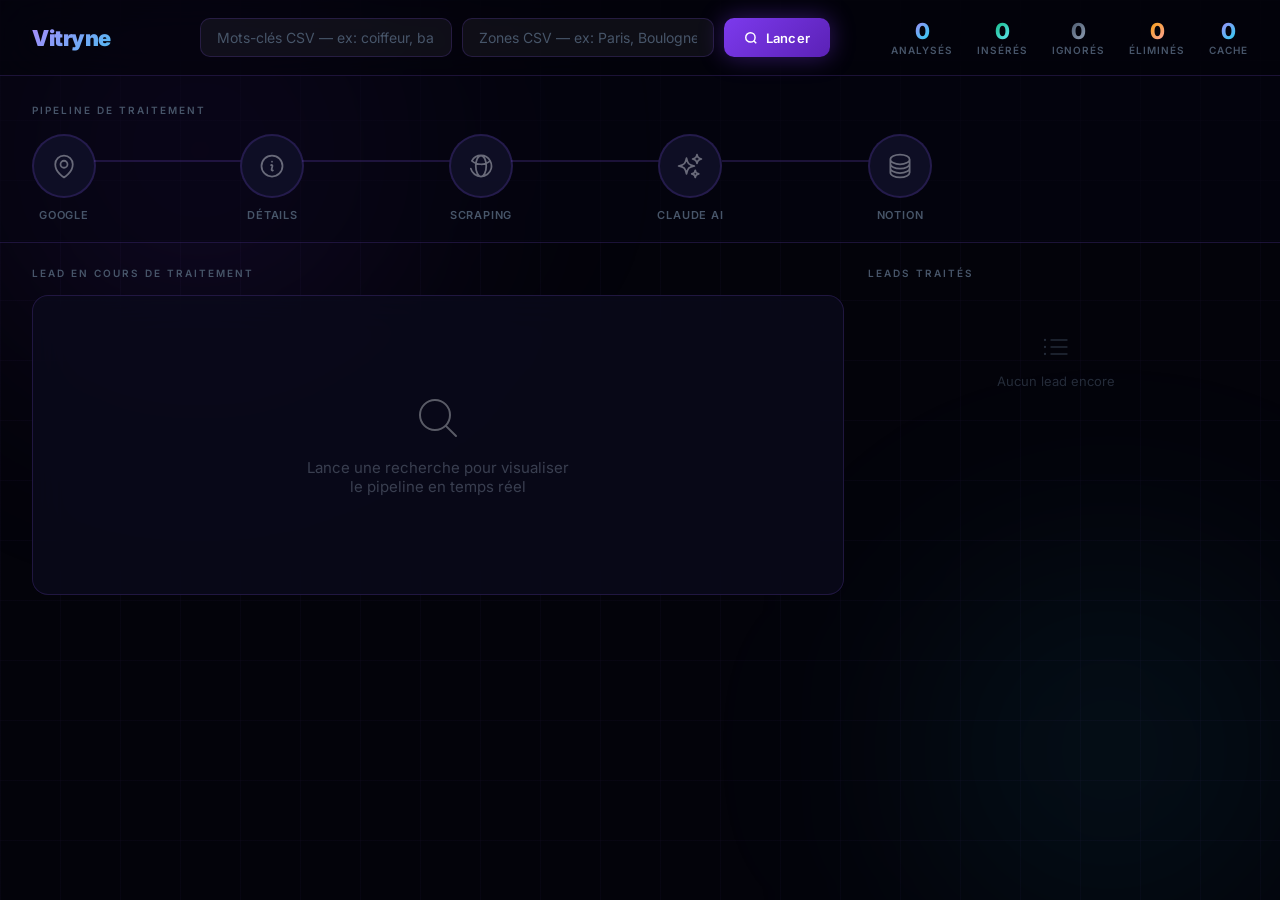
==== commit fb359fd7: "Initial version of lead generator copy" ====
--- a/templates/index.html
+++ b/templates/index.html
@@ -708,21 +708,6 @@
   color: var(--text);
   line-height: 1.3;
 }
-.card-score {
-  display: flex;
-  align-items: center;
-  justify-content: center;
-  width: 32px;
-  height: 32px;
-  border-radius: 8px;
-  font-size: 13px;
-  font-weight: 800;
-  flex-shrink: 0;
-}
-.score-1, .score-2 { background: rgba(239,68,68,0.15); color: var(--red-l); border: 1px solid rgba(239,68,68,0.25); }
-.score-3 { background: rgba(245,158,11,0.15); color: var(--gold-l); border: 1px solid rgba(245,158,11,0.25); }
-.score-4, .score-5 { background: rgba(16,185,129,0.15); color: var(--green-l); border: 1px solid rgba(16,185,129,0.25); }
-
 .card-tags {
   display: flex;
   flex-wrap: wrap;
@@ -865,6 +850,104 @@
 ::-webkit-scrollbar { width: 6px; }
 ::-webkit-scrollbar-track { background: transparent; }
 ::-webkit-scrollbar-thumb { background: var(--border); border-radius: 3px; }
+
+/* ── Moteur : BPS / Qualification / Friction ────────────── */
+.moteur-row {
+  display: flex;
+  align-items: center;
+  gap: 12px;
+  flex-wrap: wrap;
+  opacity: 0;
+  transform: translateY(8px);
+  transition: all 0.4s ease 0.15s;
+}
+.moteur-row.visible { opacity: 1; transform: translateY(0); }
+
+.qualif-chip {
+  padding: 6px 14px;
+  border-radius: 100px;
+  font-size: 12px;
+  font-weight: 700;
+  letter-spacing: 0.3px;
+  border: 1px solid transparent;
+  color: var(--text2);
+  background: rgba(100,116,139,0.12);
+}
+.qualif-chip.exceptionnel { background: rgba(16,185,129,0.15); color: var(--green-l); border-color: rgba(16,185,129,0.35); }
+.qualif-chip.prioritaire  { background: rgba(124,58,237,0.18); color: var(--purple-l); border-color: var(--border2); }
+.qualif-chip.opportunite  { background: rgba(245,158,11,0.15); color: var(--gold-l); border-color: rgba(245,158,11,0.3); }
+.qualif-chip.ignorer      { background: rgba(100,116,139,0.12); color: var(--text2); border-color: rgba(100,116,139,0.25); }
+
+.friction-pill {
+  padding: 6px 12px;
+  border-radius: 100px;
+  font-size: 12px;
+  font-weight: 600;
+  color: var(--text2);
+  background: rgba(255,255,255,0.04);
+  border: 1px solid rgba(255,255,255,0.08);
+}
+.friction-pill b { color: var(--gold-l); font-weight: 800; }
+
+/* feed card : BPS chip + états éliminé / erreur */
+.card-bps {
+  font-size: 10px;
+  font-weight: 800;
+  padding: 3px 8px;
+  border-radius: 100px;
+  background: rgba(124,58,237,0.12);
+  border: 1px solid var(--border2);
+  color: var(--purple-l);
+  white-space: nowrap;
+}
+.lead-card.eliminated { border-color: rgba(245,158,11,0.3); opacity: 0.85; }
+.lead-card.eliminated::before {
+  content: ''; position: absolute; left: 0; top: 0; bottom: 0; width: 3px;
+  background: var(--gold); border-radius: 3px 0 0 3px;
+}
+.lead-card.error { border-color: rgba(239,68,68,0.4); }
+.lead-card.error::before {
+  content: ''; position: absolute; left: 0; top: 0; bottom: 0; width: 3px;
+  background: var(--red); border-radius: 3px 0 0 3px;
+}
+.lead-card.error .card-status { white-space: normal; align-items: flex-start; }
+.card-status.elim { color: var(--gold-l); }
+.card-status.err  { color: var(--red-l); }
+.card-tag.reason {
+  background: rgba(245,158,11,0.1);
+  border-color: rgba(245,158,11,0.25);
+  color: var(--gold-l);
+}
+
+.nav-stat-val.eliminated { background: linear-gradient(135deg, var(--gold), var(--red-l)); -webkit-background-clip: text; background-clip: text; }
+.done-stat-val.d-eliminated { color: var(--gold-l); }
+
+.status-banner.error {
+  background: rgba(239,68,68,0.12);
+  border: 1px solid rgba(239,68,68,0.35);
+  color: var(--red-l);
+}
+
+/* ── Responsive ─────────────────────────────────────────── */
+@media (max-width: 900px) {
+  #main { grid-template-columns: 1fr; }
+  #leads-feed { max-height: none; }
+  .pipeline { max-width: 100%; overflow-x: auto; padding-bottom: 8px; }
+  .nav-stats { gap: 16px; }
+}
+@media (max-width: 600px) {
+  #navbar { flex-wrap: wrap; gap: 12px; padding: 14px 18px; }
+  .search-group { order: 3; max-width: 100%; flex-basis: 100%; }
+  .nav-stats { margin-left: 0; width: 100%; justify-content: space-between; gap: 8px; }
+  .nav-stat-val { font-size: 18px; }
+  #pipeline-section { padding: 20px 18px 16px; }
+  #main { padding: 18px; gap: 18px; }
+  .lead-fields { grid-template-columns: 1fr; }
+  #active-card { padding: 20px; }
+  .done-card { padding: 32px 24px; }
+  .done-stats { gap: 18px; }
+  .done-stat-val { font-size: 28px; }
+}
 </style>
 </head>
 <body>
@@ -876,8 +959,8 @@
     <div class="logo">Vitryne <span>Leads</span></div>
 
     <div class="search-group">
-      <input id="keyword" class="search-input" type="text" placeholder="Mot-clé — ex: coiffeur" value="">
-      <input id="city" class="search-input" type="text" placeholder="Ville — ex: Paris" value="">
+      <input id="keyword" class="search-input" type="text" placeholder="Mots-clés CSV — ex: coiffeur, barbier" value="">
+      <input id="city" class="search-input" type="text" placeholder="Zones CSV — ex: Paris, Boulogne" value="">
       <button id="launch-btn" class="btn btn-primary" onclick="launch()">
         <svg width="14" height="14" fill="none" stroke="currentColor" stroke-width="2.5" viewBox="0 0 24 24"><circle cx="11" cy="11" r="8"/><path d="m21 21-4.35-4.35"/></svg>
         Lancer
@@ -897,6 +980,14 @@
         <div class="nav-stat-val skipped count-up" id="stat-skipped">0</div>
         <div class="nav-stat-label">Ignorés</div>
       </div>
+      <div class="nav-stat">
+        <div class="nav-stat-val eliminated count-up" id="stat-eliminated">0</div>
+        <div class="nav-stat-label">Éliminés</div>
+      </div>
+      <div class="nav-stat">
+        <div class="nav-stat-val count-up" id="stat-cached">0</div>
+        <div class="nav-stat-label">Cache</div>
+      </div>
     </div>
   </nav>
 
@@ -996,14 +1087,14 @@
               <div class="lead-progress" id="lead-progress"></div>
               <div class="lead-name" id="lead-name">—</div>
             </div>
-            <div class="score-wrap" id="score-wrap" style="opacity:0; transition:opacity 0.4s 0.5s;">
+            <div class="score-wrap" id="score-wrap" title="Buy Probability Score sur 100 — score d'achat principal, déterministe et explicable" style="opacity:0; transition:opacity 0.4s 0.5s;">
               <svg class="score-ring-svg" viewBox="0 0 72 72">
                 <circle class="score-track" cx="36" cy="36" r="32"/>
                 <circle class="score-fill" id="score-fill" cx="36" cy="36" r="32" stroke="#7c3aed"/>
               </svg>
               <div class="score-center">
                 <div class="score-num" id="score-num" style="color:#7c3aed">—</div>
-                <div class="score-max">/5</div>
+                <div class="score-max">BPS</div>
               </div>
             </div>
           </div>
@@ -1047,6 +1138,11 @@
             </div>
           </div>
 
+          <div class="moteur-row" id="moteur-row">
+            <div class="qualif-chip" id="qualif-chip">—</div>
+            <div class="friction-pill">Friction <b id="friction-val">0</b>/7</div>
+          </div>
+
           <div class="besoins-row" id="besoins-row"></div>
 
           <div class="lead-notes" id="lead-notes"></div>
@@ -1104,7 +1200,16 @@
         <div class="done-stat-val d-skipped" id="done-skipped">0</div>
         <div class="done-stat-label">Ignorés</div>
       </div>
+      <div>
+        <div class="done-stat-val d-eliminated" id="done-eliminated">0</div>
+        <div class="done-stat-label">Éliminés</div>
+      </div>
+      <div>
+        <div class="done-stat-val" id="done-cached">0</div>
+        <div class="done-stat-label">Cache</div>
+      </div>
     </div>
+    <div id="done-top" style="margin:18px 0; text-align:left;"></div>
     <button class="btn btn-ghost" style="width:100%; justify-content:center;" onclick="closeDone()">
       Fermer et nouvelle recherche
     </button>
@@ -1113,9 +1218,29 @@
 
 <script>
 // ── State ────────────────────────────────────────────────
-let stats = { total: 0, inserted: 0, skipped: 0 };
+let stats = { total: 0, inserted: 0, skipped: 0, eliminated: 0, cached: 0 };
 let currentLead = {};
 const CIRCUMFERENCE = 2 * Math.PI * 32; // r=32 → 201.06
+
+// Bandes de qualification — miroir EXACT de segmentation.QUALIFICATION_BANDS.
+// test_frontend.py vérifie l'absence de dérive avec le backend.
+const QUALIF_BANDS = [[90, 'Exceptionnel'], [80, 'Prioritaire'], [75, 'Opportunité']];
+function qualification(bps) {
+  const v = parseInt(bps, 10);
+  if (isNaN(v)) return 'Ignorer';
+  for (const [threshold, label] of QUALIF_BANDS) {
+    if (v >= threshold) return label;
+  }
+  return 'Ignorer';
+}
+function qualifClass(label) {
+  return {
+    'Exceptionnel': 'exceptionnel',
+    'Prioritaire': 'prioritaire',
+    'Opportunité': 'opportunite',
+    'Ignorer': 'ignorer',
+  }[label] || 'ignorer';
+}
 
 const STEP_ORDER = ['details', 'scrape', 'claude', 'notion'];
 const NODE_MAP = {
@@ -1199,11 +1324,18 @@
   document.getElementById('status-banner').className = 'status-banner';
   document.getElementById('status-banner').innerHTML = '';
 
-  // Reset score
+  // Reset anneau BPS
   document.getElementById('score-fill').style.strokeDashoffset = CIRCUMFERENCE;
   document.getElementById('score-num').textContent = '—';
   document.getElementById('score-num').style.color = '#7c3aed';
   document.getElementById('score-wrap').style.opacity = '0';
+
+  // Reset moteur (Qualification / Friction)
+  document.getElementById('moteur-row').classList.remove('visible');
+  document.getElementById('friction-val').textContent = '0';
+  const qc = document.getElementById('qualif-chip');
+  qc.textContent = '—';
+  qc.className = 'qualif-chip';
 }
 
 function showSearching() {
@@ -1218,25 +1350,37 @@
   document.getElementById('lead-content').style.display = 'flex';
 }
 
-function setScore(score) {
+function setBps(bps) {
+  // Anneau hero = BPS /100 (seul score d'achat ; couleur calée sur les bandes).
   const fill = document.getElementById('score-fill');
   const num = document.getElementById('score-num');
   const wrap = document.getElementById('score-wrap');
 
   wrap.style.opacity = '1';
-  num.textContent = score;
-
-  const pct = score / 5;
-  const offset = CIRCUMFERENCE * (1 - pct);
-  fill.style.strokeDashoffset = offset;
+  const val = (bps == null) ? 0 : Math.max(0, Math.min(100, bps));
+  num.textContent = (bps == null) ? '—' : bps;
+  fill.style.strokeDashoffset = CIRCUMFERENCE * (1 - val / 100);
 
   let color;
-  if (score <= 2)      color = '#ef4444';
-  else if (score === 3) color = '#f59e0b';
-  else                  color = '#10b981';
-
+  if (bps == null)   color = '#64748b';
+  else if (bps >= 90) color = '#10b981';   // Exceptionnel
+  else if (bps >= 80) color = '#7c3aed';   // Prioritaire
+  else if (bps >= 75) color = '#f59e0b';   // Opportunité
+  else                color = '#64748b';   // Ignorer
   fill.style.stroke = color;
   num.style.color = color;
+
+  // Bande de qualification + révélation du moteur.
+  const label = qualification(bps);
+  const chip = document.getElementById('qualif-chip');
+  chip.textContent = label;
+  chip.className = `qualif-chip ${qualifClass(label)}`;
+  document.getElementById('moteur-row').classList.add('visible');
+}
+
+function setFriction(score) {
+  document.getElementById('friction-val').textContent = (score == null ? '0' : score);
+  document.getElementById('moteur-row').classList.add('visible');
 }
 
 function setFieldVal(id, val) {
@@ -1265,6 +1409,8 @@
   animateCounter('stat-total', stats.total);
   animateCounter('stat-inserted', stats.inserted);
   animateCounter('stat-skipped', stats.skipped);
+  animateCounter('stat-eliminated', stats.eliminated);
+  animateCounter('stat-cached', stats.cached);
 }
 
 // ── Feed helpers ─────────────────────────────────────────
@@ -1273,29 +1419,74 @@
   const empty = document.getElementById('feed-empty');
   if (empty) empty.remove();
 
-  const score = data.score || 0;
-  const scoreClass = `score-${Math.max(1, Math.min(5, score))}`;
-  const besoins = (data.besoins || []).slice(0, 3);
-
   const card = document.createElement('div');
   card.className = `lead-card ${type}`;
-  card.innerHTML = `
-    <div class="card-top">
-      <div class="card-name">${escHtml(data.name || data.nom || '—')}</div>
-      <div class="card-score ${scoreClass}">${score}</div>
-    </div>
-    ${besoins.length ? `<div class="card-tags">${besoins.map(b => `<div class="card-tag">${escHtml(b)}</div>`).join('')}</div>` : ''}
-    <div class="card-status ${type === 'inserted' ? 'ok' : 'no'}">
-      ${type === 'inserted'
-        ? `<svg width="12" height="12" fill="none" viewBox="0 0 24 24" stroke="currentColor" stroke-width="2.5"><path stroke-linecap="round" stroke-linejoin="round" d="m4.5 12.75 6 6 9-13.5"/></svg> Inséré dans Notion`
-        : `<svg width="12" height="12" fill="none" viewBox="0 0 24 24" stroke="currentColor" stroke-width="2"><path stroke-linecap="round" stroke-linejoin="round" d="M6 18 18 6M6 6l12 12"/></svg> Ignoré (score ${score}/5)`}
-    </div>
-  `;
+  const name = escHtml(data.name || data.nom || '—');
+  // Chip BPS présent dès que le moteur a tourné (inserted / skipped / error).
+  const bpsChip = (data.bps != null)
+    ? `<div class="card-bps">BPS ${escHtml(data.bps)}</div>`
+    : '';
+
+  if (type === 'eliminated') {
+    const reasons = (data.reasons || []).slice(0, 4);
+    card.innerHTML = `
+      <div class="card-top"><div class="card-name">${name}</div></div>
+      ${reasons.length ? `<div class="card-tags">${reasons.map(r => `<div class="card-tag reason">${escHtml(r)}</div>`).join('')}</div>` : ''}
+      <div class="card-status elim">
+        <svg width="12" height="12" fill="none" viewBox="0 0 24 24" stroke="currentColor" stroke-width="2"><path stroke-linecap="round" stroke-linejoin="round" d="M6 18 18 6M6 6l12 12"/></svg>
+        Éliminé (filtres)
+      </div>`;
+  } else if (type === 'error') {
+    card.innerHTML = `
+      <div class="card-top"><div class="card-name">${name}</div>${bpsChip}</div>
+      <div class="card-status err">
+        <svg width="12" height="12" fill="none" viewBox="0 0 24 24" stroke="currentColor" stroke-width="2"><path stroke-linecap="round" stroke-linejoin="round" d="M12 9v3.75m9-.75a9 9 0 1 1-18 0 9 9 0 0 1 18 0Zm-9 3.75h.008v.008H12v-.008Z"/></svg>
+        Échec Notion${data.message ? ` — ${escHtml(data.message)}` : ''}
+      </div>`;
+  } else {
+    // inserted / skipped
+    const besoins = (data.besoins || []).slice(0, 3);
+    const verb = data.action === 'updated' ? 'Mis à jour' : 'Créé';
+    card.innerHTML = `
+      <div class="card-top"><div class="card-name">${name}</div></div>
+      ${besoins.length ? `<div class="card-tags">${besoins.map(b => `<div class="card-tag">${escHtml(b)}</div>`).join('')}</div>` : ''}
+      ${bpsChip}
+      <div class="card-status ${type === 'inserted' ? 'ok' : 'no'}">
+        ${type === 'inserted'
+          ? `<svg width="12" height="12" fill="none" viewBox="0 0 24 24" stroke="currentColor" stroke-width="2.5"><path stroke-linecap="round" stroke-linejoin="round" d="m4.5 12.75 6 6 9-13.5"/></svg> ${verb} dans Notion`
+          : `<svg width="12" height="12" fill="none" viewBox="0 0 24 24" stroke="currentColor" stroke-width="2"><path stroke-linecap="round" stroke-linejoin="round" d="M6 18 18 6M6 6l12 12"/></svg> Non qualifié — BPS ${data.bps ?? '—'} (${qualification(data.bps)})`}
+      </div>`;
+  }
   feed.insertBefore(card, feed.firstChild);
 }
 
 function escHtml(s) {
   return String(s).replace(/&/g,'&amp;').replace(/</g,'&lt;').replace(/>/g,'&gt;');
+}
+
+function restoreLaunchBtn() {
+  const btn = document.getElementById('launch-btn');
+  btn.disabled = false;
+  btn.innerHTML = `<svg width="14" height="14" fill="none" stroke="currentColor" stroke-width="2.5" viewBox="0 0 24 24"><circle cx="11" cy="11" r="8"/><path d="m21 21-4.35-4.35"/></svg> Lancer`;
+}
+
+// Affiche une erreur bloquante VISIBLE (serveur injoignable, HTTP non-OK,
+// événement 'error' du pipeline). Sans ça l'échec restait silencieux.
+function showFatalError(msg) {
+  document.getElementById('idle-state').style.display = 'none';
+  document.getElementById('search-shimmer').style.display = 'none';
+  document.getElementById('lead-content').style.display = 'flex';
+  document.getElementById('lead-header').classList.add('visible');
+  document.getElementById('lead-progress').textContent = '';
+  document.getElementById('lead-name').textContent = 'Connexion impossible';
+  document.getElementById('score-wrap').style.opacity = '0';
+  document.getElementById('active-card').className = 'fail';
+  const banner = document.getElementById('status-banner');
+  banner.className = 'status-banner error visible';
+  banner.innerHTML = `
+    <svg width="18" height="18" fill="none" viewBox="0 0 24 24" stroke="currentColor" stroke-width="2"><path stroke-linecap="round" stroke-linejoin="round" d="M12 9v3.75m9-.75a9 9 0 1 1-18 0 9 9 0 0 1 18 0Zm-9 3.75h.008v.008H12v-.008Z"/></svg>
+    ${escHtml(msg)}
+  `;
 }
 
 // ── Event handlers ───────────────────────────────────────
@@ -1363,9 +1554,23 @@
       break;
     }
 
+    case 'eliminated': {
+      document.getElementById('active-card').classList.remove('processing');
+      document.getElementById('active-card').classList.add('fail');
+      const banner = document.getElementById('status-banner');
+      banner.className = 'status-banner error visible';
+      banner.innerHTML = `
+        <svg width="18" height="18" fill="none" viewBox="0 0 24 24" stroke="currentColor" stroke-width="2"><path stroke-linecap="round" stroke-linejoin="round" d="M6 18 18 6M6 6l12 12"/></svg>
+        Éliminé : ${escHtml((d.reasons || []).join(', '))}
+      `;
+      stats.eliminated++;
+      updateStats();
+      setTimeout(() => addLeadCard({ ...currentLead, name: d.name, reasons: d.reasons }, 'eliminated'), 600);
+      break;
+    }
+
     case 'analysis_done': {
       setNodeDone('claude');
-      setScore(d.score || 1);
       const besoinsRow = document.getElementById('besoins-row');
       besoinsRow.innerHTML = '';
       (d.besoins || []).forEach((b, i) => {
@@ -1381,24 +1586,49 @@
       notes.textContent = d.notes || '';
       if (d.notes) notes.classList.add('visible');
 
-      currentLead.score = d.score;
       currentLead.besoins = d.besoins;
       break;
     }
+
+    case 'friction_done':
+      currentLead.friction_score = d.score;
+      currentLead.friction_flags = d.flags;
+      setFriction(d.score);
+      break;
+
+    case 'bps_done':
+      currentLead.bps = d.bps;
+      currentLead.qualif = qualification(d.bps);
+      setBps(d.bps);
+      break;
 
     case 'inserted': {
       setNodeDone('notion');
       document.getElementById('active-card').classList.remove('processing');
       document.getElementById('active-card').classList.add('success');
+      const verb = d.action === 'updated' ? 'mis à jour' : 'créé';
       const banner = document.getElementById('status-banner');
       banner.className = 'status-banner success visible';
       banner.innerHTML = `
         <svg width="18" height="18" fill="none" viewBox="0 0 24 24" stroke="currentColor" stroke-width="2.5"><path stroke-linecap="round" stroke-linejoin="round" d="m4.5 12.75 6 6 9-13.5"/></svg>
-        Lead inséré dans Notion avec succès
+        Lead ${verb} dans Notion avec succès
       `;
       stats.inserted++;
       updateStats();
       setTimeout(() => addLeadCard({ ...d, ...currentLead }, 'inserted'), 600);
+      break;
+    }
+
+    case 'notion_error': {
+      document.getElementById('active-card').classList.remove('processing');
+      document.getElementById('active-card').classList.add('fail');
+      const banner = document.getElementById('status-banner');
+      banner.className = 'status-banner error visible';
+      banner.innerHTML = `
+        <svg width="18" height="18" fill="none" viewBox="0 0 24 24" stroke="currentColor" stroke-width="2"><path stroke-linecap="round" stroke-linejoin="round" d="M12 9v3.75m9-.75a9 9 0 1 1-18 0 9 9 0 0 1 18 0Zm-9 3.75h.008v.008H12v-.008Z"/></svg>
+        Échec Notion : ${escHtml(d.message || '')}
+      `;
+      setTimeout(() => addLeadCard({ ...currentLead, name: d.name, message: d.message }, 'error'), 600);
       break;
     }
 
@@ -1409,7 +1639,7 @@
       banner.className = 'status-banner fail visible';
       banner.innerHTML = `
         <svg width="18" height="18" fill="none" viewBox="0 0 24 24" stroke="currentColor" stroke-width="2"><path stroke-linecap="round" stroke-linejoin="round" d="M6 18 18 6M6 6l12 12"/></svg>
-        Score insuffisant (${d.score}/5) — ignoré
+        Non qualifié — BPS ${d.bps} (${qualification(d.bps)})
       `;
       stats.skipped++;
       updateStats();
@@ -1417,11 +1647,39 @@
       break;
     }
 
-    case 'done':
+    case 'cached_skip': {
+      stats.cached = (stats.cached || 0) + 1;
+      updateStats();
+      break;
+    }
+
+    case 'done': {
+      const elim = d.eliminated || 0;
+      const cached = d.cached || 0;
+      const errs = Math.max(0, d.total - d.inserted - d.skipped - elim - cached);
       document.getElementById('done-total').textContent = d.total;
       document.getElementById('done-inserted').textContent = d.inserted;
       document.getElementById('done-skipped').textContent = d.skipped;
-      document.getElementById('done-sub').textContent = `${d.inserted} lead${d.inserted > 1 ? 's' : ''} envoyé${d.inserted > 1 ? 's' : ''} sur Notion`;
+      document.getElementById('done-eliminated').textContent = elim;
+      document.getElementById('done-cached').textContent = cached;
+      // Top 5 prospects (ranking serveur) — affichage en lecture seule.
+      const top = Array.isArray(d.top) ? d.top : [];
+      const topEl = document.getElementById('done-top');
+      if (top.length) {
+        const rows = top.map((p, i) => {
+          const ville = p.ville ? ` · ${escHtml(p.ville)}` : '';
+          return `<div style="display:flex;justify-content:space-between;gap:12px;padding:6px 0;border-bottom:1px solid rgba(255,255,255,.08);">`
+            + `<span>${i + 1}. ${escHtml(p.name || '')}${ville}</span>`
+            + `<span style="font-weight:600;">BPS ${p.bps} · ${escHtml(p.qualification || '')}</span></div>`;
+        }).join('');
+        topEl.innerHTML = `<div style="font-weight:600;margin-bottom:6px;">Top ${top.length} prospects</div>${rows}`;
+      } else {
+        topEl.innerHTML = '';
+      }
+      let sub = `${d.inserted} lead${d.inserted > 1 ? 's' : ''} envoyé${d.inserted > 1 ? 's' : ''} sur Notion`;
+      if (errs > 0) sub += ` · ${errs} échec${errs > 1 ? 's' : ''}`;
+      if (cached > 0) sub += ` · ${cached} en cache`;
+      document.getElementById('done-sub').textContent = sub;
       setTimeout(() => document.getElementById('done-overlay').classList.add('visible'), 800);
       document.getElementById('launch-btn').disabled = false;
       document.getElementById('launch-btn').innerHTML = `
@@ -1429,10 +1687,16 @@
         Lancer
       `;
       break;
+    }
 
     case 'error':
       console.error('Pipeline error:', d.message);
-      document.getElementById('launch-btn').disabled = false;
+      showFatalError(`Erreur du pipeline : ${d.message}`);
+      restoreLaunchBtn();
+      break;
+
+    default:
+      console.debug('Événement non géré:', d.type);
       break;
   }
 }
@@ -1447,7 +1711,7 @@
 
   if (abortCtrl) { abortCtrl.abort(); abortCtrl = null; }
 
-  stats = { total: 0, inserted: 0, skipped: 0 };
+  stats = { total: 0, inserted: 0, skipped: 0, eliminated: 0, cached: 0 };
   updateStats();
   resetPipeline();
   resetActiveCard();
@@ -1462,6 +1726,16 @@
     const resp = await fetch(`/stream?keyword=${encodeURIComponent(keyword)}&city=${encodeURIComponent(city)}`, {
       signal: abortCtrl.signal
     });
+    if (!resp.ok) {
+      showFatalError(`Le serveur a répondu HTTP ${resp.status}. Vérifie le terminal où tourne « python3 app.py ».`);
+      restoreLaunchBtn();
+      return;
+    }
+    if (!resp.body) {
+      showFatalError("Réponse vide du serveur (flux SSE indisponible).");
+      restoreLaunchBtn();
+      return;
+    }
     const reader = resp.body.getReader();
     const decoder = new TextDecoder();
     let buf = '';
@@ -1479,11 +1753,13 @@
       }
     }
   } catch(e) {
-    if (e.name !== 'AbortError') console.error('Stream error:', e);
+    if (e.name !== 'AbortError') {
+      console.error('Stream error:', e);
+      showFatalError("Serveur introuvable. Démarre-le avec « python3 app.py » puis ouvre http://127.0.0.1:8000 — n'ouvre pas le fichier HTML directement.");
+    }
   }
 
-  btn.disabled = false;
-  btn.innerHTML = `<svg width="14" height="14" fill="none" stroke="currentColor" stroke-width="2.5" viewBox="0 0 24 24"><circle cx="11" cy="11" r="8"/><path d="m21 21-4.35-4.35"/></svg> Lancer`;
+  restoreLaunchBtn();
 }
 
 function closeDone() {
